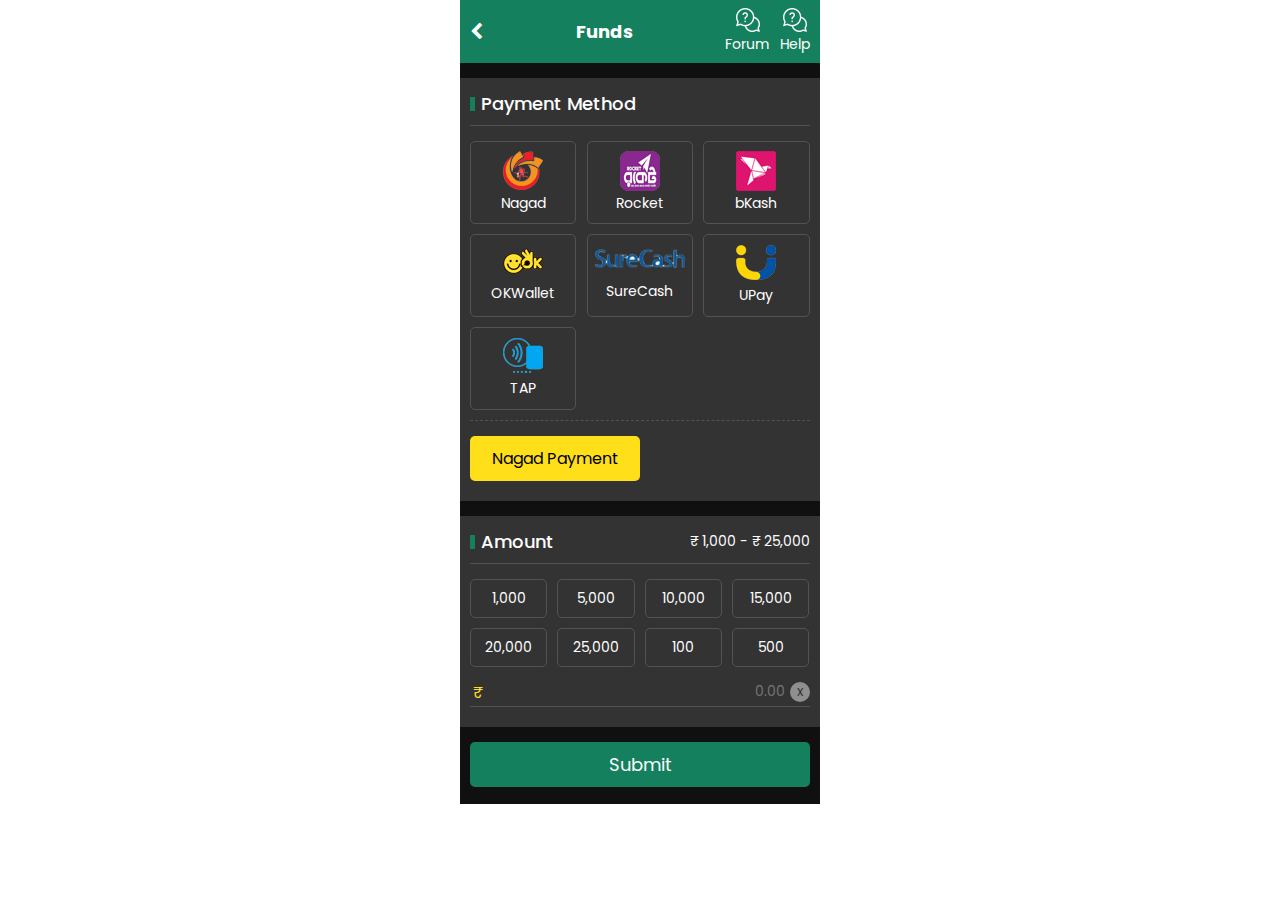
==== index.html @ ce9b12e5 "Add files via upload" ====
<!DOCTYPE html>
<html>
<head>
	<meta charset="utf-8">
	<meta name="viewport" content="width=device-width, initial-scale=1">
	<title>Payment Method</title>
	<link rel="stylesheet" type="text/css" href="assets/css/style.css">
	<link rel="stylesheet" href="https://maxcdn.bootstrapcdn.com/font-awesome/4.5.0/css/font-awesome.min.css">
 	<link href="https://fonts.googleapis.com/css2?family=Poppins:wght@400;500;600;700;800;900&display=swap" rel="stylesheet">
 	<script type="text/javascript" src="assets/js/jquery.js"></script> 
</head>
<body>

<div class="w-100">
	<div class="contaier">
		<div class="payment-full-block">
		<div class="payment-method-block">
		<div class="funds-block">
			<div class="back-fund"><i class="fa fa-solid fa-chevron-left"></i></div>
			<div class="fund-text"><strong>Funds</strong></div>
			<div class="fund-form">
				<div style="margin-right: 10px;"><p><img src="assets/img/help.png" /> Forum</p></div>
				<div><p><img src="assets/img/help.png" /> Help</p></div>
			</div>
		</div>
		<div class="payment-method-all-block">
			<div class="payment-title">
				<h2><span></span>Payment Method</h2>
			</div>
				<div class="payment-option">
				<div class="w-33">
					<a href="javascript:void(0);" class="select-payment">
						<img src="assets/img/nagad.png" />
						<span>Nagad</span>
					</a>
				</div>
				<div class="w-33">
					<a href="javascript:void(0);" class="select-payment">
						<img src="assets/img/rocket.png" />
						<span>Rocket</span>
					</a>
				</div>
				<div class="w-33">
					<a href="javascript:void(0);" class="select-payment">
						<img src="assets/img/bkash.png" />
						<span>bKash</span>
					</a>
				</div>
				<div class="w-33">
					<a href="javascript:void(0);" class="select-payment">
						<img src="assets/img/okwallet.png" />
						<span>OKWallet</span>
					</a>
				</div>
				<div class="w-33">
					<a href="javascript:void(0);" class="select-payment">
						<img src="assets/img/surecash.png" />
						<span>SureCash</span>
					</a>
				</div>
				<div class="w-33">
					<a href="javascript:void(0);" class="select-payment">
						<img src="assets/img/upay.png" />
						<span>UPay</span>
					</a>
				</div>
				<div class="w-33">
					<a href="javascript:void(0);" class="select-payment">
						<img src="assets/img/tap.png" />
						<span>TAP</span>
					</a>
				</div>
			</div>
			<div class="w-100">
				<button class="payment-btn">Nagad Payment</button>
			</div>
		</div>
		<div class="amount-option">
			<div class="payment-title">
				<div class="">
				<h2><span></span>Amount</h2>
			</div>
			<div><p class="amount">₹ 1,000 - ₹ 25,000</p></div>
			</div>
			<div class="select-amount">
				<div class="w-25">
					<a class="amount-option-all" href="javascript:void(0);">1,000</a>
				</div>
				<div class="w-25">
					<a class="amount-option-all" href="javascript:void(0);">5,000</a>
				</div>
				<div class="w-25">
					<a class="amount-option-all" href="javascript:void(0);">10,000</a>
				</div>
				<div class="w-25">
					<a class="amount-option-all" href="javascript:void(0);">15,000</a>
				</div>
				<div class="w-25">
					<a class="amount-option-all" href="javascript:void(0);">20,000</a>
				</div>
				<div class="w-25">
					<a class="amount-option-all" href="javascript:void(0);">25,000</a>
				</div>
				<div class="w-25">
					<a class="amount-option-all" href="javascript:void(0);">100</a>
				</div>
				<div class="w-25">
					<a class="amount-option-all" href="javascript:void(0);">500</a>
				</div>
			</div>
			<div class="amount-select">
				<label>₹</label>
				<input id="addAmount" type="text" placeholder="0.00" autocomplete="off" oninput="this.value = this.value.replace(/[^0-9.]/g, '').replace(/(\..*?)\..*/g, '$1').replace(/^0[^.]/, '0');" name="">
				<button id="removeAmount">x</button>
			</div>
		</div>

		<div class="funds-footer">
			<button id="paymentfunds">Submit</button>
		</div>

		</div>


		<div class="payment-white-full-block" style="display: none;">
			<div class="funds-block">
			<div class="back-fund">
				<button class="back-to-fund"><i class="fa fa-solid fa-chevron-left"></i></button>
			</div>
			<!-- <div class="fund-text"><strong>Funds</strong></div>
			<div class="fund-form">
				<div style="margin-right: 10px;"><p><img src="assets/img/help.png" /> Forum</p></div>
				<div><p><img src="assets/img/help.png" /> Help</p></div>
			</div> -->
		</div>

		<div class="w-100 amount-form">

		<div class="w-100 amount-form-logo">
			<a href="#" class="logo">
				<img src="assets/img/nagad.png">
			</a>
		</div>
		<div class="w-100">
			<p class="content" style="margin-bottom:15px;">Please make your transfer to the current NAGAD number shown below. Ensure you heve entered the correct transaction ID.</p>
		</div>
		<div class="w-100">
		<form>
			<div class="form-group">
				<div class="form-label">
					<label>Amount:</label>
				</div>
				<div class="form-control">
					<input type="text" name="">
				</div>
			</div>
			<div class="form-group">
				<div class="form-label">
					<label>NAGAD Agent:</label>
				</div>
				<div class="form-control">
					<input type="text" name="">
				</div>
			</div>
			<div class="form-group">
				<div class="form-label">
					<label>Transfer Form:</label>
				</div>
				<div class="form-control">
					<input type="text" name="">
				</div>
			</div>
			<div class="form-group">
				<div class="form-label">
					<label>Transaction ID:</label>
				</div>
				<div class="form-control">
					<label>Input trans. id here</label>
					<input type="text" name="">
				</div>
			</div>
			<div class="form-group" style="margin-bottom: 0;">
				<div class="form-label">
					<label>Receipt:</label>
				</div>
				<div class="form-control">
					<label>Receipt(optional)</label>
					<input type="file" name="">
				</div>
			</div>
		</form>
		<div class="funds-footer" style="margin-bottom:0;">
			<button>Submit</button>
		</div>
	</div>
	</div>

	</div>


	</div>
</div>
</div>

<script>
	$(".select-payment").click(function(){
		$(this).parent().toggleClass("select-payment-active").siblings().removeClass("select-payment-active");
	});
</script>

<script>
	$(".amount-option-all").click(function(){
		var val = $(this).text();
		$("#addAmount").val(val);
	});
</script>
<script>
	$("#removeAmount").click(function(){
		var valremove = "0.00";
		$("#addAmount").val(valremove);
	});
</script>

<script>
	$("#paymentfunds").click(function(){
		$(".payment-method-block").hide();
		$(".payment-white-full-block").show();
		$("body").addClass("payment-amount");
	});
</script>
<script>
	$(".back-to-fund").click(function(){
		$(".payment-method-block").show();
		$(".payment-white-full-block").hide();
		$("body").removeClass("payment-amount");
	});
</script>

</body>
</html>
---- assets/css/style.css ----
* {
	margin: 0;
	padding: 0;
	box-sizing: border-box;
	font-family: 'Poppins', sans-serif;
}
.w-100 {
	width: 100%;
}
.contaier {
	max-width: 360px;
	margin: 0px auto;
	display: block;
}
.funds-block {
	background: #14805e;
}
.funds-block {
  display: flex;
  justify-content: space-between;
  align-items: center;
  color: #fff;
  padding: 8px 10px;
font-size: 18px;
}
.fund-form p {
  font-size: 14px;
  text-align: center;
}
.fund-form p img {
  display: block;
  margin: 0px auto;
  margin-bottom: 2px;
}
.fund-form {
  display: flex;
  align-items: center;
  justify-content: center;
}
.payment-full-block {
	background: #101010;
	width: 100%;
}
.payment-method-all-block, .amount-option {
	background: #333333;
}
.payment-method-all-block, .amount-option {
  margin: 15px 0;
  padding: 12px 10px;
  padding-bottom: 20px;
}
.amount-option {
	margin: 0;
}
.payment-title h2 {
  display: block;
  color: #fff;
  font-size: 18px;
  font-weight: 500;
  display: flex;
align-items: center;
}
.payment-title {
  width: 100%;
  display: flex;
  justify-content: space-between;
  border-bottom: 1px solid #535353;
  margin-bottom: 15px;
  padding-bottom: 8px;
}
.payment-title h2 span {
  width: 5px;
  height: 14px;
  background: #14805e;
  margin-right: 6px;
}
.payment-option, .select-amount {
  display: flex;
  gap: 3%;
  flex-wrap: wrap;
}
.payment-option .w-33 {
  width: 31.3%;
  margin-bottom: 10px;
}
.payment-option a, .select-amount a {
  width: 100%;
  text-align: center;
  display: block;
  border: 1px solid #535353;
  border-radius: 5px;
  padding: 8px 7px;
}
img {
	max-width: 100%;
}
.payment-option .w-33.mb-0 {
	margin-bottom: 0;
}
.payment-option {
  border-bottom: 1px dashed #535353;
}
.payment-btn {
  background: #ffde1a;
  border-color: #ffde1a;
  border: 0;
  padding: 10px 10px;
  min-width: 50%;
  font-size: 16px;
  border-radius: 5px;
  margin-top: 15px;
}
.payment-option a, .select-amount a {
	transition: all .4s linear;
	position: relative;
	text-decoration: none;
	overflow: hidden;
}
.payment-option a:hover, .payment-option .select-payment-active a, .select-amount a:hover {
	border-color: #ffde1a;
}
.payment-option a::after {

    content: "";
    display: block;
    width: 0;
    height: 18px;
    position: absolute;
    bottom: -4px;
    background: #ffde1a;
    transform: rotate(-38deg);
    right: -22px;
    transition: all .4s linear;

}
.payment-option .select-payment-active a::before {
	content: "✔";
	position: absolute;
    color: #333;
    font-size: 12px;
    bottom: -1px;
right: 2px;
z-index: 9;
transition: all .4s linear;
}
.payment-option .select-payment-active a::after {
	width: 56px;
}
.amount {
  color: #fff;
  font-size: 14px;
}
.payment-title {
  align-items: center;
}
.select-amount .w-25 {
  width: 22.7%;
  margin-bottom: 10px;
}
.select-amount a {
  color: #fff;
  font-size: 14px;
}
.select-amount a:hover {
	background: #ffde1a;
	color: #333333;
}
.amount-select {
	position: relative;
}
.amount-select input {
  width: 100%;
  border: 0;
  border-bottom: 1px solid #535353;
  background: transparent;
  font-size: 14px;
  color: #ffde1a;
  padding: 4px 25px;
  text-align: right;
  box-shadow: none !important;
  outline: none !important;
}
.amount-select label {
  color: #ffde1a;
  position: absolute;
  font-size: 16px;
  top: 3px;
  left: 3px;
}
.amount-select button {
  background: #8f8f8f;
  border: 0;
  width: 20px;
  height: 20px;
  border-radius: 50%;
  display: flex;
  align-items: center;
  justify-content: center;
  color: #333;
  position: absolute;
  right: 0;
  bottom: 5px;
  cursor: pointer;
}
.funds-footer {
  margin: 15px 0;
  padding: 0 10px;
  width: 100%;
}
.funds-footer button {
  background: #14805e;
  border: 0;
  color: #fff;
  text-align: center;
  width: 100%;
  font-size: 18px;
  padding: 9px 5px;
  border-radius: 5px;
}
.payment-full-block {
  padding-bottom: 2px;
}
.payment-white-full-block {
  width: 100%;
  background: #fff;
  border-radius: 5px;
  padding: 15px 10px;
  box-shadow: 0 0px 5px #ccc;
  margin-top: 5px;
}
.logo {
	text-align: center;
}
.logo img {
	text-align: center;
	margin: 0px auto;
	display: block;
}
.content {
	text-align: center;
	color: #333;
	line-height: normal;
	font-size: 14px;
}
.form-group {
  display: flex;
  align-items: center;
  justify-content: space-between;
}
.form-control input {
	width: 100%;
}
.form-label label {
  font-size: 14px;
  color: #333;
}
.form-label {
  width: 140px;
}
.form-group {
  margin-bottom: 25px;
}
.form-control input {
  width: 100%;
  border: 1px solid #555;
  border-radius: 5px;
  padding: 6px 5px;
  font-size: 16px;
  color: #000;
  letter-spacing: 1px;
  box-shadow: 0 4px 5px #ccc;
  outline: none !important;
  min-height: 39px;
}
.form-control {
  width: 190px;
}
.form-control input[type="file"] {
  font-size: 12px;
  padding-top: 8px;
}
.form-control {
	position: relative;
}
.form-control label {
  font-size: 11px;
  color: #333;
  position: absolute;
  top: -13px;
  background: #fff;
  padding: 1px 3px;
  left: 8px;
}
.payment-option a img {
  display: block;
  margin: 0px auto;
}
.payment-option a span {
  color: #fff;
  font-size: 14px;
  display: block;
  width: 100%;
}
.payment-option a {
  min-height: 83px;
  align-items: center;
  display: flex;
  flex-wrap: wrap;
  justify-content: center;
}
.payment-white-full-block {
  padding-top: 0;
  padding-left: 0;
  padding-right: 0;
}
.amount-form {
	padding: 0 10px;
}
.payment-white-full-block .funds-block {
  border-radius: 5px 5px 0 0;
  margin-bottom: 15px;
}
.back-to-fund {
  color: #fff;
  background: transparent;
  border: 0;
  font-size: 16px;
  cursor: pointer;
}
.payment-amount .payment-full-block {
  background: transparent;
}
.amount-form-logo {
  margin-bottom: 15px;
}
.amount-form-logo .logo {
  width: 90px;
  height: 90px;
  display: flex;
  align-items: center;
  justify-content: center;
  border-radius: 50%;
  border: 2px solid #14805e;
}
.amount-form-logo {
  text-align: center;
  display: flex;
  justify-content: center;
}








@media (max-width: 520px) {
	.contaier {
		width: 100%;
		max-width: 100%;
	}
	.payment-white-full-block {
		width: 90%;
		margin: 0px auto;
	}
}
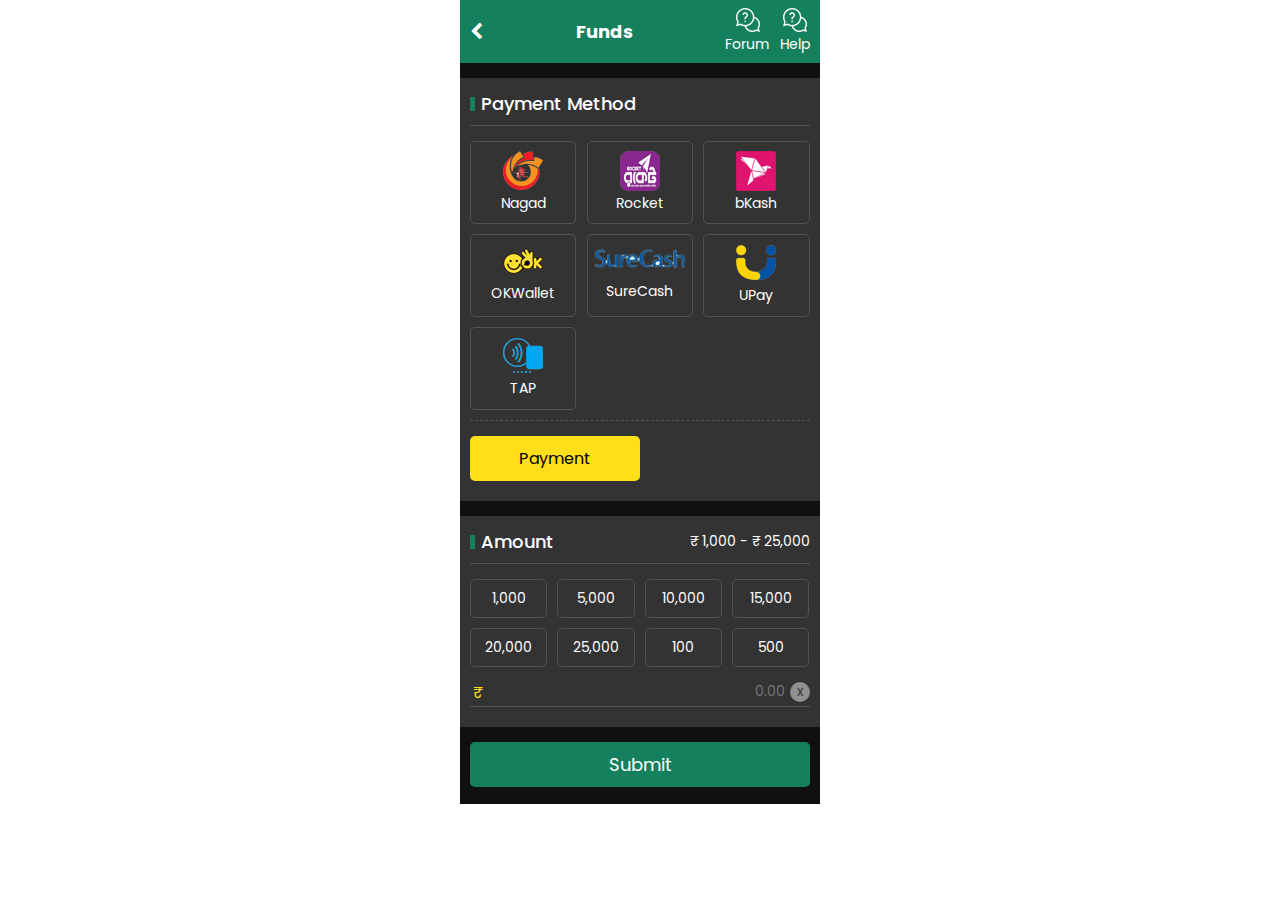
==== commit c685c783: "Add files via upload" ====
--- a/index.html
+++ b/index.html
@@ -72,7 +72,7 @@
 				</div>
 			</div>
 			<div class="w-100">
-				<button class="payment-btn">Nagad Payment</button>
+				<button class="payment-btn" id="paymentfundsBtn"><span class="selectval"></span> <span> Payment</span></button>
 			</div>
 		</div>
 		<div class="amount-option">
@@ -151,7 +151,8 @@
 					<label>Amount:</label>
 				</div>
 				<div class="form-control">
-					<input type="text" name="">
+					<input type="text" readonly value="500.00" name="">
+					<img src="assets/img/readonly-icon.png" class="readonly-icon" />
 				</div>
 			</div>
 			<div class="form-group">
@@ -159,7 +160,8 @@
 					<label>NAGAD Agent:</label>
 				</div>
 				<div class="form-control">
-					<input type="text" name="">
+					<input type="text" class="nagad-agent" value="0985423658" readonly name="">
+					<img src="assets/img/readonly-icon.png" class="readonly-icon" />
 				</div>
 			</div>
 			<div class="form-group">
@@ -205,6 +207,8 @@
 <script>
 	$(".select-payment").click(function(){
 		$(this).parent().toggleClass("select-payment-active").siblings().removeClass("select-payment-active");
+		var selectval = $(this).text();
+		$("#paymentfundsBtn .selectval").text(selectval);
 	});
 </script>
 
@@ -212,6 +216,7 @@
 	$(".amount-option-all").click(function(){
 		var val = $(this).text();
 		$("#addAmount").val(val);
+		$(this).parent().toggleClass("select-amount-active").siblings().removeClass("select-amount-active");
 	});
 </script>
 <script>
--- a/assets/css/style.css
+++ b/assets/css/style.css
@@ -111,7 +111,6 @@
   margin-top: 15px;
 }
 .payment-option a, .select-amount a {
-	transition: all .4s linear;
 	position: relative;
 	text-decoration: none;
 	overflow: hidden;
@@ -130,7 +129,6 @@
     background: #ffde1a;
     transform: rotate(-38deg);
     right: -22px;
-    transition: all .4s linear;
 
 }
 .payment-option .select-payment-active a::before {
@@ -141,7 +139,6 @@
     bottom: -1px;
 right: 2px;
 z-index: 9;
-transition: all .4s linear;
 }
 .payment-option .select-payment-active a::after {
 	width: 56px;
@@ -347,6 +344,27 @@
   display: flex;
   justify-content: center;
 }
+.select-amount-active a {
+	background: #ffde1a;
+color: #333333;
+}
+.form-control input:read-only {
+  border: 0;
+  box-shadow: none;
+  color: #14805e;
+}
+.form-control .readonly-icon {
+  position: absolute;
+  top: 7px;
+  width: 25px;
+  right: 8px;
+}
+.form-control input.nagad-agent:read-only {
+	color: #ca3376;
+}
+
+
+
 
 
 
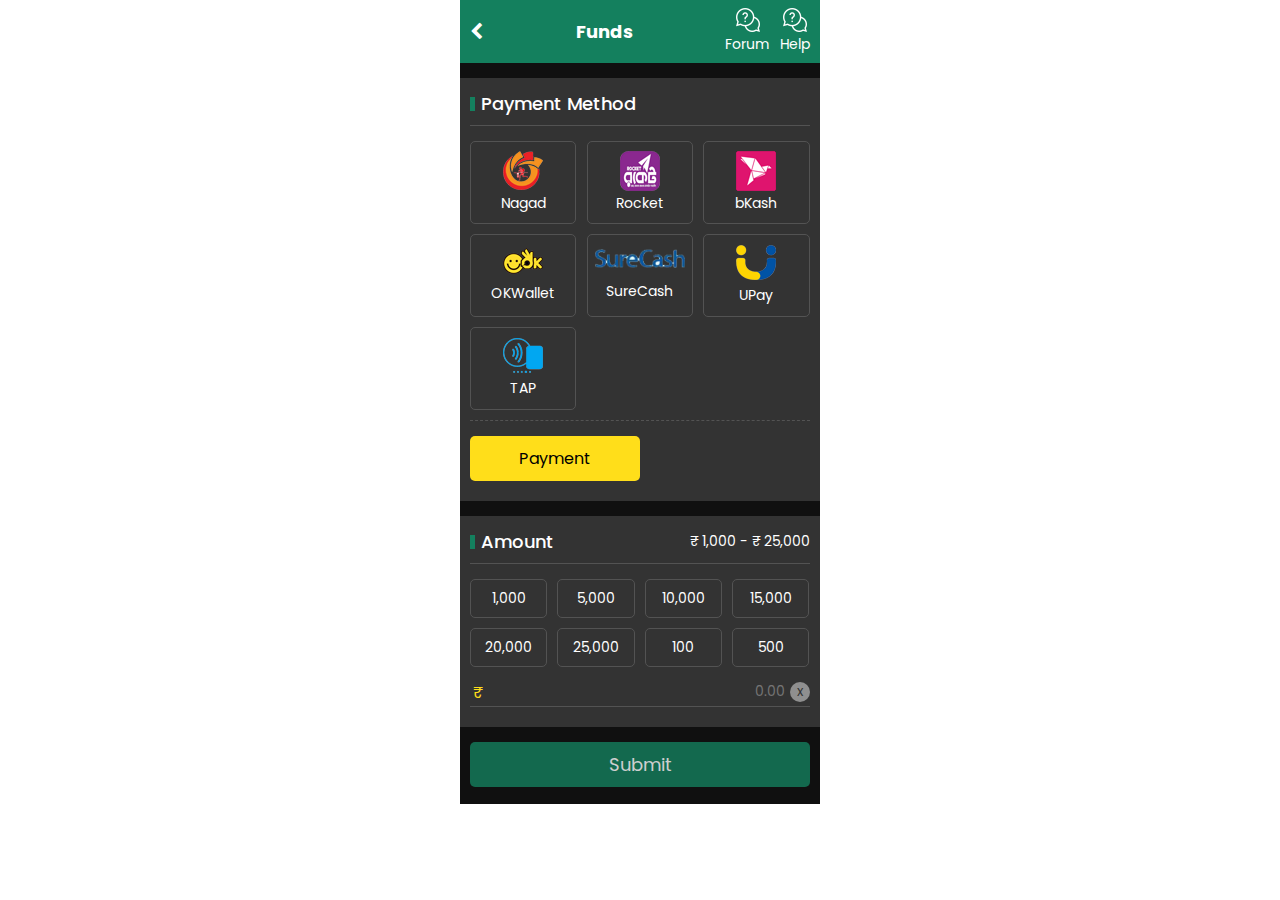
==== commit a1e08029: "Add files via upload" ====
--- a/index.html
+++ b/index.html
@@ -116,7 +116,7 @@
 		</div>
 
 		<div class="funds-footer">
-			<button id="paymentfunds">Submit</button>
+			<button id="paymentfunds" disabled>Submit</button>
 		</div>
 
 		</div>
@@ -137,7 +137,7 @@
 		<div class="w-100 amount-form">
 
 		<div class="w-100 amount-form-logo">
-			<a href="#" class="logo">
+			<a href="#" id="selectpayment-logo" class="logo">
 				<img src="assets/img/nagad.png">
 			</a>
 		</div>
@@ -151,7 +151,7 @@
 					<label>Amount:</label>
 				</div>
 				<div class="form-control">
-					<input type="text" readonly value="500.00" name="">
+					<input type="text" readonly id="selectamount" value="500.00" name="">
 					<img src="assets/img/readonly-icon.png" class="readonly-icon" />
 				</div>
 			</div>
@@ -206,17 +206,25 @@
 
 <script>
 	$(".select-payment").click(function(){
+		
 		$(this).parent().toggleClass("select-payment-active").siblings().removeClass("select-payment-active");
-		var selectval = $(this).text();
-		$("#paymentfundsBtn .selectval").text(selectval);
-	});
-</script>
-
-<script>
+		var selectval = $(this).html();
+		//var paymentlogo = (this).html();
+		$("#paymentfundsBtn .selectval").html(selectval);
+		$("#selectpayment-logo").html(selectval);
+	});
+</script>
+
+<script>
+	$(document).ready(function(){
+		$('#paymentfunds').prop('disabled', true);
+	});
 	$(".amount-option-all").click(function(){
 		var val = $(this).text();
 		$("#addAmount").val(val);
+		$("#selectamount").val(val);
 		$(this).parent().toggleClass("select-amount-active").siblings().removeClass("select-amount-active");
+		$('#paymentfunds').prop('disabled', false);
 	});
 </script>
 <script>
--- a/assets/css/style.css
+++ b/assets/css/style.css
@@ -361,6 +361,19 @@
 }
 .form-control input.nagad-agent:read-only {
 	color: #ca3376;
+}
+#paymentfundsBtn .selectval img {
+  display: none;
+}
+#selectpayment-logo {
+  font-size: 0;
+}
+#paymentfunds:disabled {
+  opacity: 0.8;
+  cursor: auto;
+}
+#paymentfunds {
+	cursor: pointer;
 }
 
 
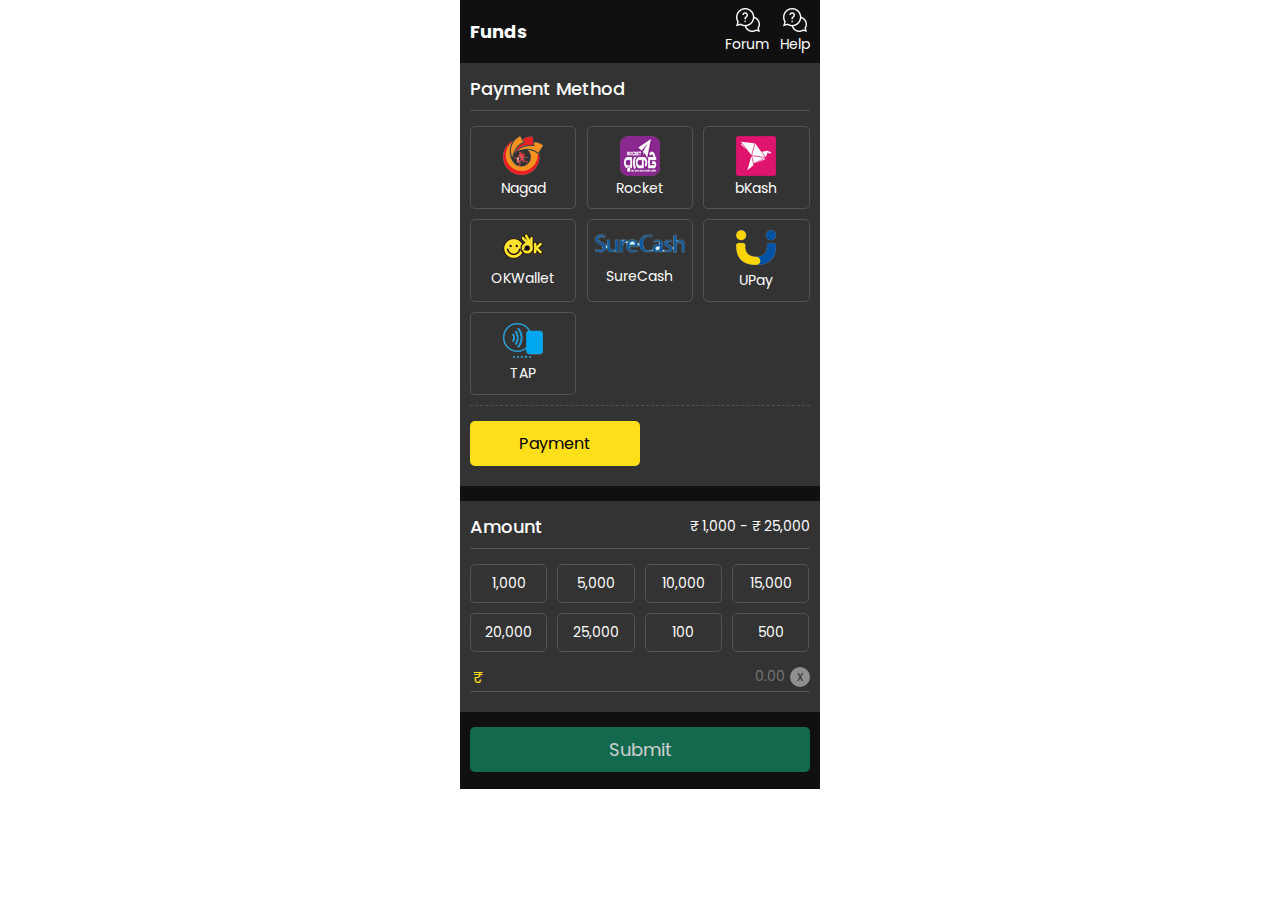
==== commit 4ee99a72: "Add files via upload" ====
--- a/index.html
+++ b/index.html
@@ -16,16 +16,16 @@
 		<div class="payment-full-block">
 		<div class="payment-method-block">
 		<div class="funds-block">
-			<div class="back-fund"><i class="fa fa-solid fa-chevron-left"></i></div>
+			<!-- <div class="back-fund"><i class="fa fa-solid fa-chevron-left"></i></div> -->
 			<div class="fund-text"><strong>Funds</strong></div>
 			<div class="fund-form">
 				<div style="margin-right: 10px;"><p><img src="assets/img/help.png" /> Forum</p></div>
 				<div><p><img src="assets/img/help.png" /> Help</p></div>
 			</div>
 		</div>
-		<div class="payment-method-all-block">
+		<div class="payment-method-all-block" style="margin-top: 0;">
 			<div class="payment-title">
-				<h2><span></span>Payment Method</h2>
+				<h2><!-- <span></span> -->Payment Method</h2>
 			</div>
 				<div class="payment-option">
 				<div class="w-33">
@@ -78,7 +78,7 @@
 		<div class="amount-option">
 			<div class="payment-title">
 				<div class="">
-				<h2><span></span>Amount</h2>
+				<h2><!-- <span></span> -->Amount</h2>
 			</div>
 			<div><p class="amount">₹ 1,000 - ₹ 25,000</p></div>
 			</div>
@@ -151,8 +151,8 @@
 					<label>Amount:</label>
 				</div>
 				<div class="form-control">
-					<input type="text" readonly id="selectamount" value="500.00" name="">
-					<img src="assets/img/readonly-icon.png" class="readonly-icon" />
+					<input type="text" readonly id="selectamount" class="copytext" value="500.00" name="selectamount">
+					<button type="button" class="copybtn" onclick="copyToClipboarddd()"><img src="assets/img/readonly-icon.png" class="readonly-icon" /></button>
 				</div>
 			</div>
 			<div class="form-group">
@@ -160,16 +160,16 @@
 					<label>NAGAD Agent:</label>
 				</div>
 				<div class="form-control">
-					<input type="text" class="nagad-agent" value="0985423658" readonly name="">
-					<img src="assets/img/readonly-icon.png" class="readonly-icon" />
-				</div>
-			</div>
-			<div class="form-group">
-				<div class="form-label">
-					<label>Transfer Form:</label>
-				</div>
-				<div class="form-control">
-					<input type="text" name="">
+					<input type="text" class="nagad-agent copytext" id="nagadagentinput" value="0985423658" readonly name="nagadagentinput">
+					<button type="button" onclick="copyToClipboard()" class="copybtn"><img src="assets/img/readonly-icon.png" class="readonly-icon" /></button>
+				</div>
+			</div>
+			<div class="form-group">
+				<div class="form-label">
+					<label>Transfer from:</label>
+				</div>
+				<div class="form-control">
+					<input type="text" autocomplete="off" oninput="this.value = this.value.replace(/[^0-9.]/g, '').replace(/(\..*?)\..*/g, '$1');" name="">
 				</div>
 			</div>
 			<div class="form-group">
@@ -249,5 +249,22 @@
 	});
 </script>
 
+<script>
+function copyToClipboard() {
+    var textBox = document.getElementById("nagadagentinput");
+    textBox.select();
+    document.execCommand("copy");
+}
+</script>
+<script>
+function copyToClipboarddd() {
+    var textBox = document.getElementById("selectamount");
+    textBox.select();
+    document.execCommand("copy");
+}
+</script>
+
+
+
 </body>
 </html>--- a/assets/css/style.css
+++ b/assets/css/style.css
@@ -13,7 +13,7 @@
 	display: block;
 }
 .funds-block {
-	background: #14805e;
+	background: #101010;
 }
 .funds-block {
   display: flex;
@@ -338,6 +338,7 @@
   justify-content: center;
   border-radius: 50%;
   border: 2px solid #14805e;
+  padding: 0 5px;
 }
 .amount-form-logo {
   text-align: center;
@@ -354,10 +355,16 @@
   color: #14805e;
 }
 .form-control .readonly-icon {
+  width: 25px;
+}
+.copybtn {
+  background: transparent;
+  border: 0;
   position: absolute;
   top: 7px;
-  width: 25px;
   right: 8px;
+  text-decoration: none;
+  cursor: pointer;
 }
 .form-control input.nagad-agent:read-only {
 	color: #ca3376;
@@ -375,6 +382,12 @@
 #paymentfunds {
 	cursor: pointer;
 }
+.form-control input[type="file"] {
+  border: 1px solid #555;
+  color: #000;
+  box-shadow: 0 4px 5px #ccc;
+}
+
 
 
 
